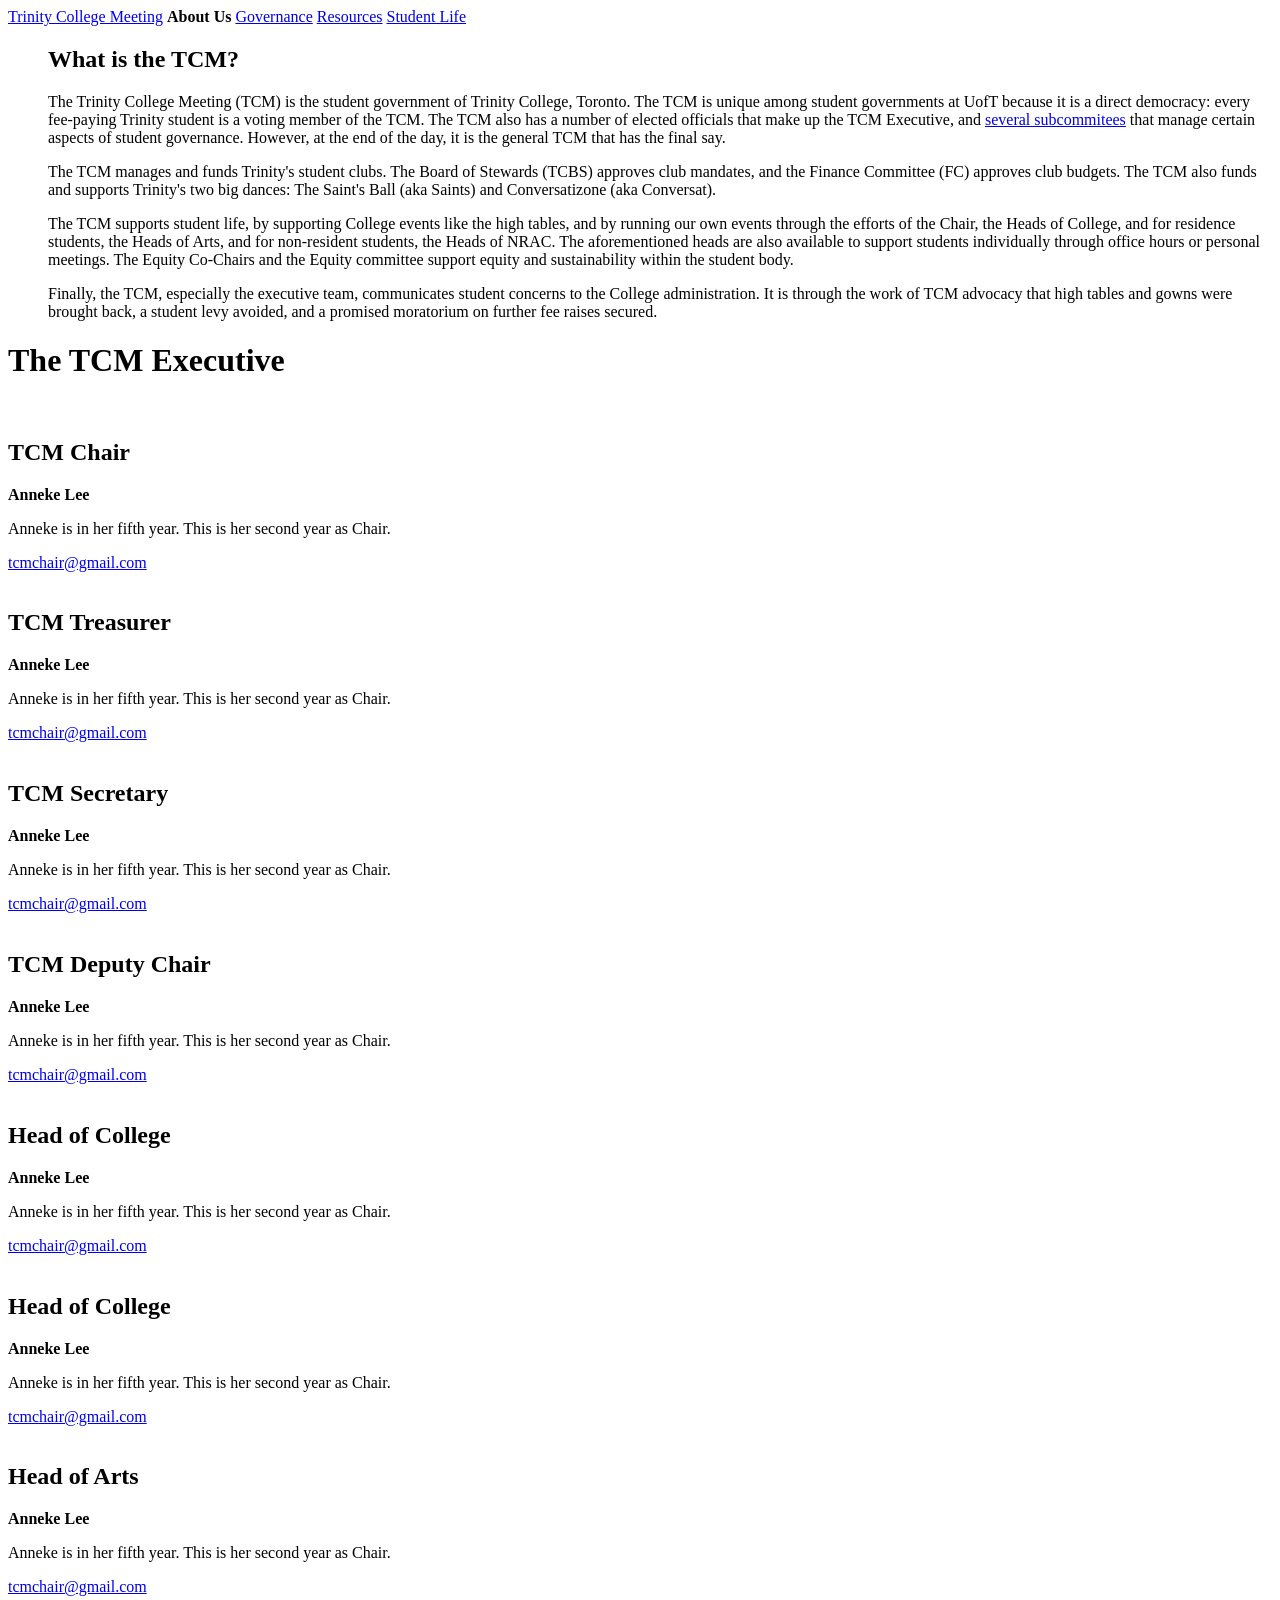
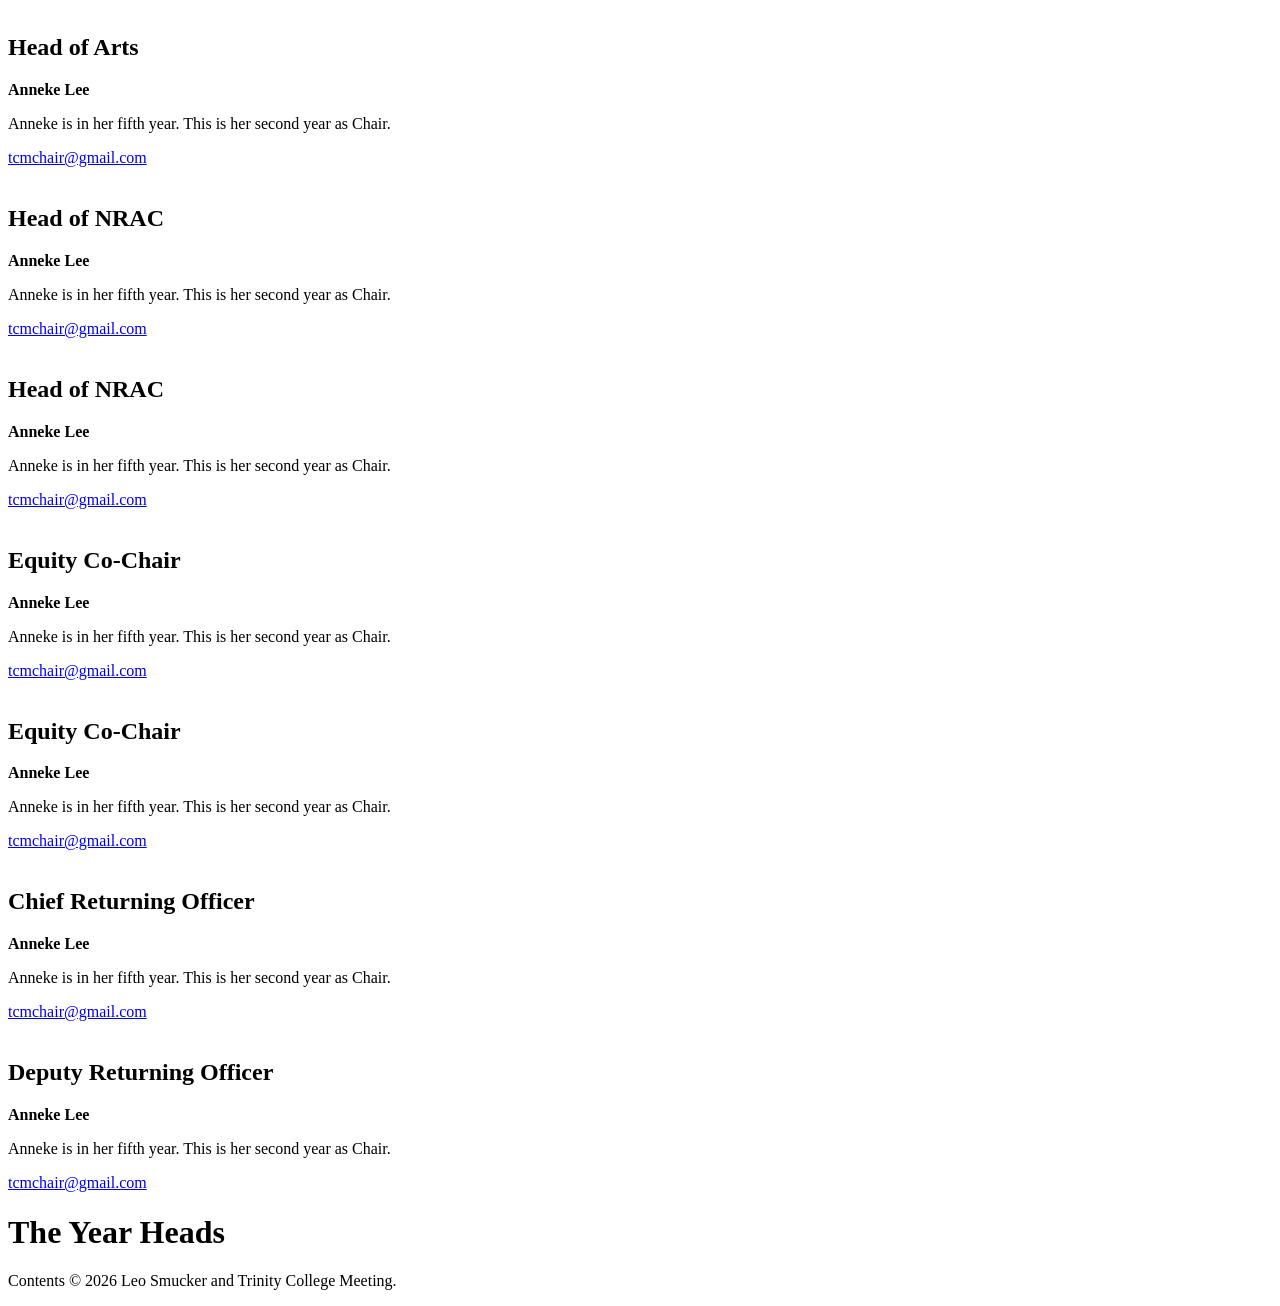
==== aboutustcm.html @ 6f11f67d "Test initial upload" ====
<!doctype html>
<html>
<head>
<title>About Us</title>
<link href="TCMwebsitestylesheet.css" rel="stylesheet" type="text/css">
</head>
<body>
<div>
<nav>
<a href="index.html">Trinity College Meeting</a>
<span><b>About Us</b></span>
<a href = "governancetcm.html">Governance</a>
<a href = "resourcestcm.html">Resources</a>
<a href = "studentlifetcm.html">Student Life</a>
</nav>
<main>
<section>
	<ul>
<h2>What is the TCM?</h2>
<p>The Trinity College Meeting (TCM) is the student government of Trinity College, Toronto. The TCM is unique among student governments at UofT because it is a direct democracy: every fee-paying Trinity student is a voting member of the TCM. The TCM also has a number of elected officials that make up the TCM Executive, and <a href = "governancetcm.html">several subcommitees</a> that manage certain aspects of student governance. However, at the end of the day, it is the general TCM that has the final say.</p>
<p>The TCM manages and funds Trinity's student clubs. The Board of Stewards (TCBS) approves club mandates, and the Finance Committee (FC) approves club budgets. The TCM also funds and supports Trinity's two big dances: The Saint's Ball (aka Saints) and Conversatizone (aka Conversat).</p>
<p>The TCM supports student life, by supporting College events like the high tables, and by running our own events through the efforts of the Chair, the Heads of College, and for residence students, the Heads of Arts, and for non-resident students, the Heads of NRAC. The aforementioned heads are also available to support students individually through office hours or personal meetings. The Equity Co-Chairs and the Equity committee support equity and sustainability within the student body.</p>
<p>Finally, the TCM, especially the executive team, communicates student concerns to the College administration. It is through the work of TCM advocacy that high tables and gowns were brought back, a student levy avoided, and a promised moratorium on further fee raises secured.</p>
	</ul>
</section>
<h1>The TCM Executive</h1>
<article class="photos">
	<article class="photobio">
	<img src="AnnekeLeeHeadshot.jpg" alt "Anneke Lee">
	<article class="bios">
	<h2>TCM Chair</h2>
	<p><b>Anneke Lee</b></p>
	<p>Anneke is in her fifth year. This is her second year as Chair.</p>
	<a href="mailto:tcmchair@gmail.com">tcmchair@gmail.com</a>
	</article>
	</article>
	<article class="photobio">
	<img src="PlaceholderPersonPhoto.png" alt "Placeholder">
	<article class="bios">
	<h2>TCM Treasurer</h2>
	<p><b>Anneke Lee</b></p>
	<p>Anneke is in her fifth year. This is her second year as Chair.</p>
	<a href="mailto:tcmchair@gmail.com">tcmchair@gmail.com</a>
	</article>
	</article>
	<article class="photobio">
	<img src="PlaceholderPersonPhoto.png" alt "Placeholder">
	<article class="bios">
	<h2>TCM Secretary</h2>
	<p><b>Anneke Lee</b></p>
	<p>Anneke is in her fifth year. This is her second year as Chair.</p>
	<a href="mailto:tcmchair@gmail.com">tcmchair@gmail.com</a>
	</article>
	</article>
	<article class="photobio">
	<img src="PlaceholderPersonPhoto.png" alt "Placeholder">
	<article class="bios">
	<h2>TCM Deputy Chair</h2>
	<p><b>Anneke Lee</b></p>
	<p>Anneke is in her fifth year. This is her second year as Chair.</p>
	<a href="mailto:tcmchair@gmail.com">tcmchair@gmail.com</a>
	</article>
	</article>
	<article class="photobio">
	<img src="PlaceholderPersonPhoto.png" alt "Placeholder">
	<article class="bios">
	<h2>Head of College</h2>
	<p><b>Anneke Lee</b></p>
	<p>Anneke is in her fifth year. This is her second year as Chair.</p>
	<a href="mailto:tcmchair@gmail.com">tcmchair@gmail.com</a>
	</article>
	</article>
	<article class="photobio">
	<img src="PlaceholderPersonPhoto.png" alt "Placeholder">
	<article class="bios">
	<h2>Head of College</h2>
	<p><b>Anneke Lee</b></p>
	<p>Anneke is in her fifth year. This is her second year as Chair.</p>
	<a href="mailto:tcmchair@gmail.com">tcmchair@gmail.com</a>
	</article>
	</article>
	<article class="photobio">
	<img src="PlaceholderPersonPhoto.png" alt "Placeholder">
	<article class="bios">
	<h2>Head of Arts</h2>
	<p><b>Anneke Lee</b></p>
	<p>Anneke is in her fifth year. This is her second year as Chair.</p>
	<a href="mailto:tcmchair@gmail.com">tcmchair@gmail.com</a>
	</article>
	</article>
	<article class="photobio">
	<img src="PlaceholderPersonPhoto.png" alt "Placeholder">
	<article class="bios">
	<h2>Head of Arts</h2>
	<p><b>Anneke Lee</b></p>
	<p>Anneke is in her fifth year. This is her second year as Chair.</p>
	<a href="mailto:tcmchair@gmail.com">tcmchair@gmail.com</a>
	</article>
	</article>
	<article class="photobio">
	<img src="PlaceholderPersonPhoto.png" alt "Placeholder">
	<article class="bios">
	<h2>Head of NRAC</h2>
	<p><b>Anneke Lee</b></p>
	<p>Anneke is in her fifth year. This is her second year as Chair.</p>
	<a href="mailto:tcmchair@gmail.com">tcmchair@gmail.com</a>
	</article>
	</article>
	<article class="photobio">
	<img src="PlaceholderPersonPhoto.png" alt "Placeholder">
	<article class="bios">
	<h2>Head of NRAC</h2>
	<p><b>Anneke Lee</b></p>
	<p>Anneke is in her fifth year. This is her second year as Chair.</p>
	<a href="mailto:tcmchair@gmail.com">tcmchair@gmail.com</a>
	</article>
	</article>
	<article class="photobio">
	<img src="PlaceholderPersonPhoto.png" alt "Placeholder">
	<article class="bios">
	<h2>Equity Co-Chair</h2>
	<p><b>Anneke Lee</b></p>
	<p>Anneke is in her fifth year. This is her second year as Chair.</p>
	<a href="mailto:tcmchair@gmail.com">tcmchair@gmail.com</a>
	</article>
	</article>
	<article class="photobio">
	<img src="PlaceholderPersonPhoto.png" alt "Placeholder">
	<article class="bios">
	<h2>Equity Co-Chair</h2>
	<p><b>Anneke Lee</b></p>
	<p>Anneke is in her fifth year. This is her second year as Chair.</p>
	<a href="mailto:tcmchair@gmail.com">tcmchair@gmail.com</a>
	</article>
	</article>
	<article class="photobio">
	<img src="PlaceholderPersonPhoto.png" alt "Placeholder">
	<article class="bios">
	<h2>Chief Returning Officer</h2>
	<p><b>Anneke Lee</b></p>
	<p>Anneke is in her fifth year. This is her second year as Chair.</p>
	<a href="mailto:tcmchair@gmail.com">tcmchair@gmail.com</a>
	</article>
	</article>
	<article class="photobio">
	<img src="PlaceholderPersonPhoto.png" alt "Placeholder">
	<article class="bios">
	<h2>Deputy Returning Officer</h2>
	<p><b>Anneke Lee</b></p>
	<p>Anneke is in her fifth year. This is her second year as Chair.</p>
	<a href="mailto:tcmchair@gmail.com">tcmchair@gmail.com</a>
	</article>
	</article>
</article>
<h1>The Year Heads</h1>
<article class="photos">
</article>
</main>
<footer>
</p>Contents © 2026 Leo Smucker and Trinity College Meeting.</p>
</footer>
</div>
</body>
</html>
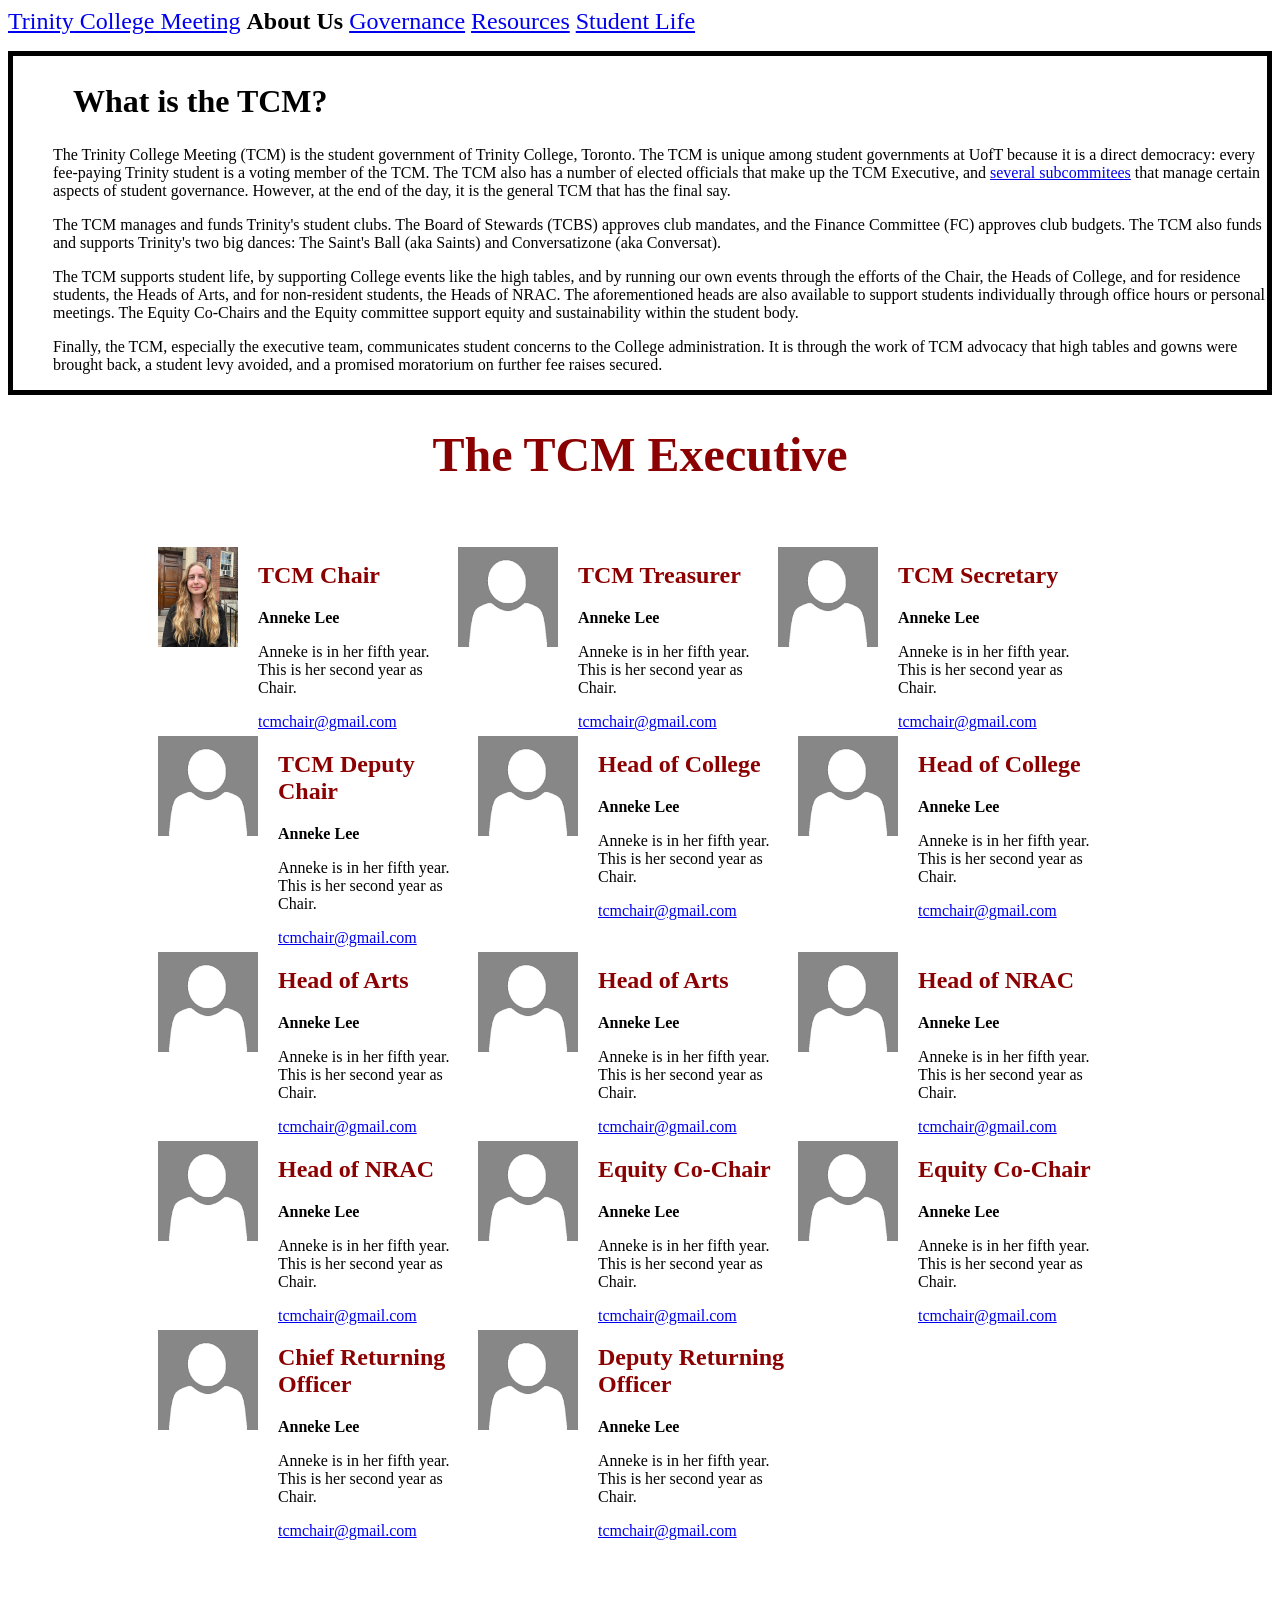
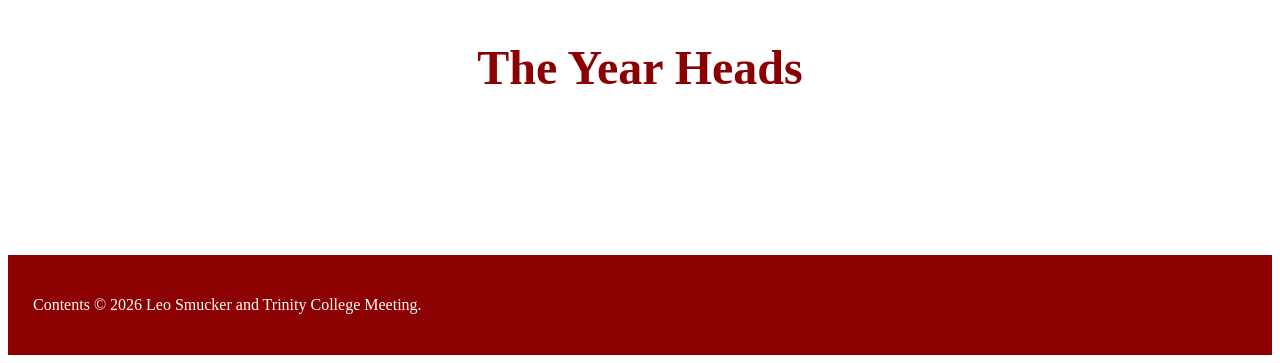
==== commit 5b995cc8: "caps change" ====
--- a/aboutustcm.html
+++ b/aboutustcm.html
@@ -2,7 +2,7 @@
 <html>
 <head>
 <title>About Us</title>
-<link href="TCMwebsitestylesheet.css" rel="stylesheet" type="text/css">
+<link href="tcmwebsitestylesheet.css" rel="stylesheet" type="text/css">
 </head>
 <body>
 <div>
--- a/tcmwebsitestylesheet.css
+++ b/tcmwebsitestylesheet.css
@@ -0,0 +1,120 @@
+body {
+max-width:2000px
+}
+
+main{
+margin: auto;
+}
+
+nav {
+font-size: 1.5em;
+}
+
+#calendartcm {
+width:100%;
+text-align:center;
+margin: 10px;
+}
+
+#calendargov {
+width:100%;
+text-align:center;
+margin: 10px;
+}
+
+h1 {
+color:darkred;
+font-size: 3em;
+margin-bottom: 60px;
+text-align: center;
+}
+
+h2 {
+font-size: 2em;
+margin-left: 20px;
+}
+
+li {
+padding: 15px;
+}
+
+ul {
+border: 5px solid black;
+}
+
+footer {
+background-color: darkred;
+color: white;
+margin: 0;
+padding: 25px;
+}
+
+#logo {
+display: block;
+margin-left: auto;
+margin-right: auto;
+width: 425px;
+}
+
+.photos {
+display: flex;
+flex-wrap: wrap;
+margin-top: 50px;
+margin-left: 150px;
+margin-bottom: 100px;
+}
+
+.photobio {
+display: flex;
+flex-wrap: wrap;
+}
+
+.photos img {
+height: 100px;
+margin-bottom: 5px;
+margin-top: 5px;
+}
+
+.bios h2 {
+font-size:1.5em;
+color:darkred;
+overflow-wrap: break-word;
+white-space: normal;
+width: 200px;
+}
+
+.bios p {
+margin-left: 20px;
+overflow-wrap: break-word;
+white-space: normal;
+width: 200px;
+}
+
+.bios a {
+margin-left: 20px;
+overflow-wrap: break-word;
+white-space: normal;
+width: 200px;
+}
+
+.governance h2 {
+color:darkred;
+text-align:center;
+}
+
+.subcoms {
+display: flex;
+flex-wrap: wrap;
+}
+
+.subsubcoms {
+width: 33%;
+}
+
+.subsubcoms h3{
+text-align:center;
+}
+
+.subsubcoms p {
+margin-left: 15px;
+}
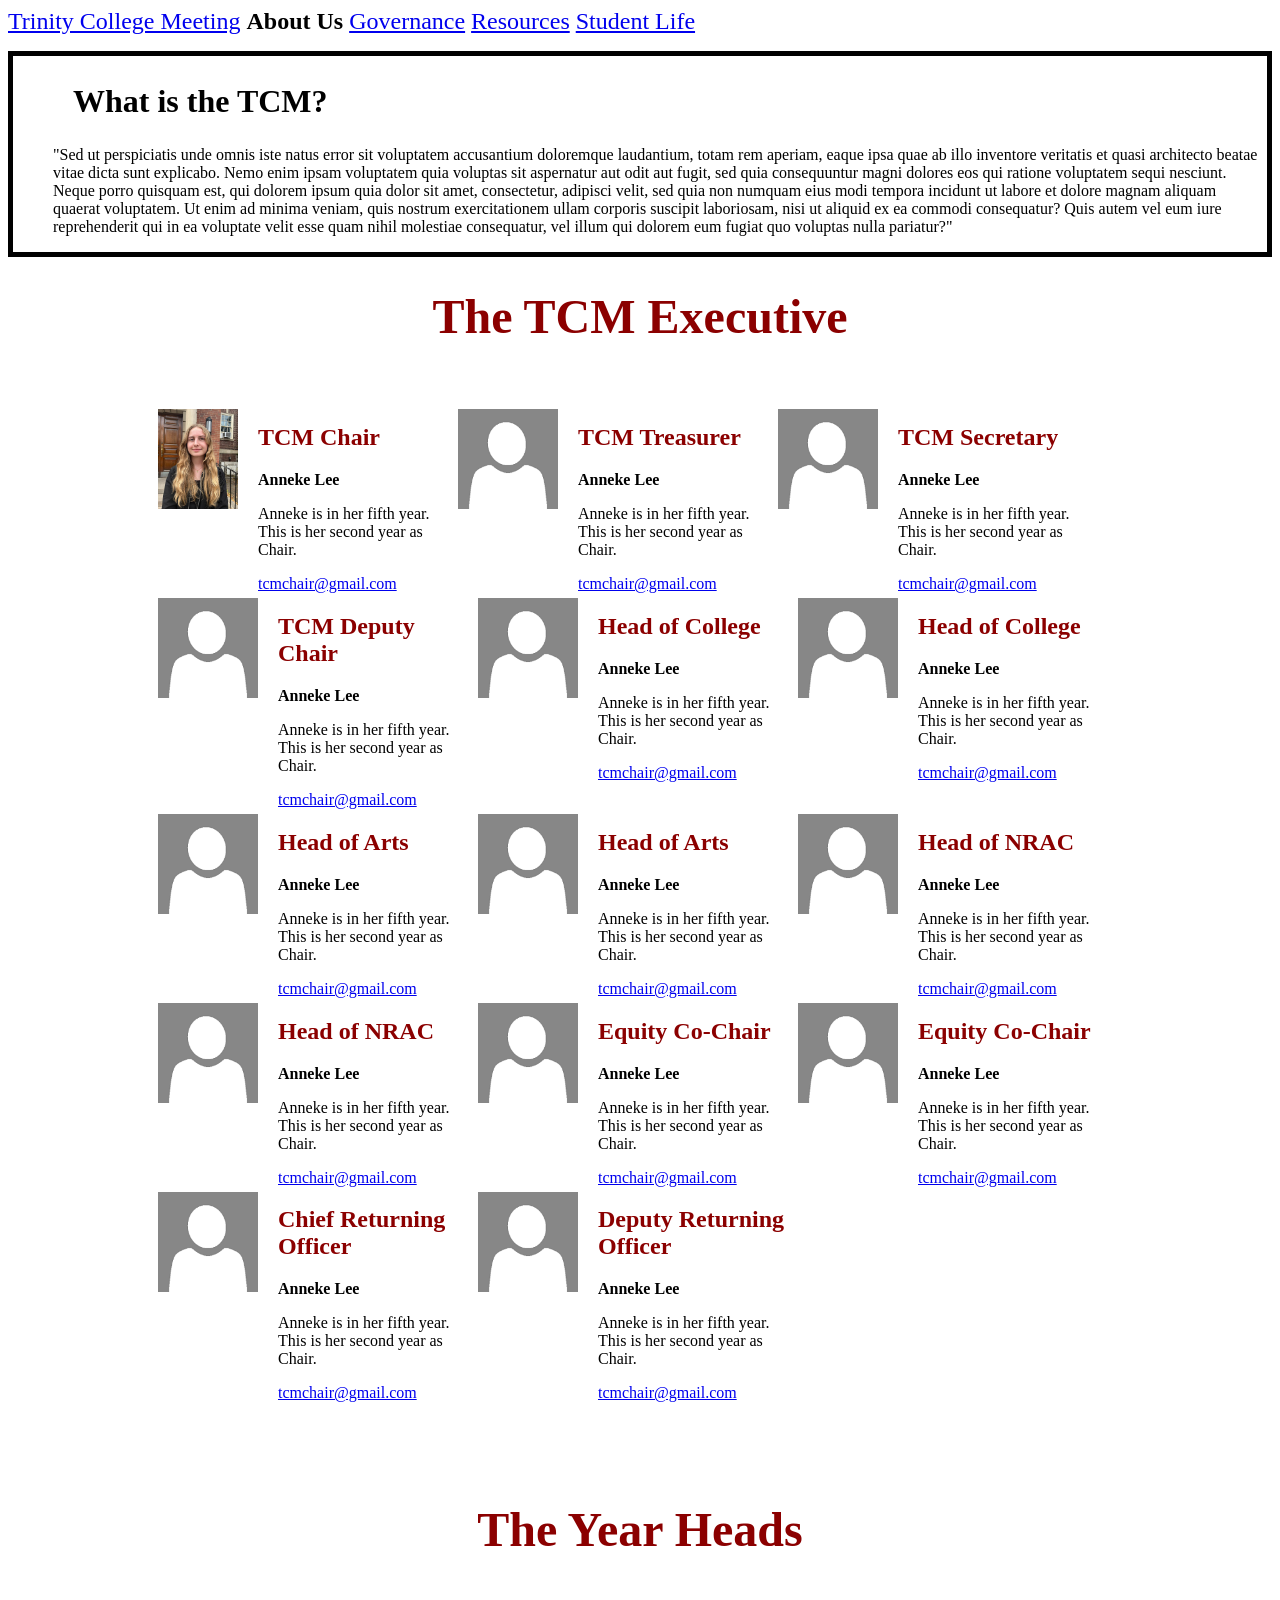
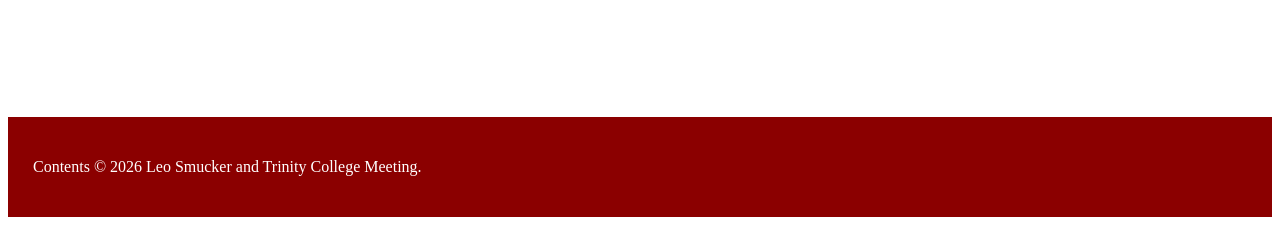
==== commit 3c7c51d7: "placeholder" ====
--- a/aboutustcm.html
+++ b/aboutustcm.html
@@ -17,10 +17,7 @@
 <section>
 	<ul>
 <h2>What is the TCM?</h2>
-<p>The Trinity College Meeting (TCM) is the student government of Trinity College, Toronto. The TCM is unique among student governments at UofT because it is a direct democracy: every fee-paying Trinity student is a voting member of the TCM. The TCM also has a number of elected officials that make up the TCM Executive, and <a href = "governancetcm.html">several subcommitees</a> that manage certain aspects of student governance. However, at the end of the day, it is the general TCM that has the final say.</p>
-<p>The TCM manages and funds Trinity's student clubs. The Board of Stewards (TCBS) approves club mandates, and the Finance Committee (FC) approves club budgets. The TCM also funds and supports Trinity's two big dances: The Saint's Ball (aka Saints) and Conversatizone (aka Conversat).</p>
-<p>The TCM supports student life, by supporting College events like the high tables, and by running our own events through the efforts of the Chair, the Heads of College, and for residence students, the Heads of Arts, and for non-resident students, the Heads of NRAC. The aforementioned heads are also available to support students individually through office hours or personal meetings. The Equity Co-Chairs and the Equity committee support equity and sustainability within the student body.</p>
-<p>Finally, the TCM, especially the executive team, communicates student concerns to the College administration. It is through the work of TCM advocacy that high tables and gowns were brought back, a student levy avoided, and a promised moratorium on further fee raises secured.</p>
+		<p>"Sed ut perspiciatis unde omnis iste natus error sit voluptatem accusantium doloremque laudantium, totam rem aperiam, eaque ipsa quae ab illo inventore veritatis et quasi architecto beatae vitae dicta sunt explicabo. Nemo enim ipsam voluptatem quia voluptas sit aspernatur aut odit aut fugit, sed quia consequuntur magni dolores eos qui ratione voluptatem sequi nesciunt. Neque porro quisquam est, qui dolorem ipsum quia dolor sit amet, consectetur, adipisci velit, sed quia non numquam eius modi tempora incidunt ut labore et dolore magnam aliquam quaerat voluptatem. Ut enim ad minima veniam, quis nostrum exercitationem ullam corporis suscipit laboriosam, nisi ut aliquid ex ea commodi consequatur? Quis autem vel eum iure reprehenderit qui in ea voluptate velit esse quam nihil molestiae consequatur, vel illum qui dolorem eum fugiat quo voluptas nulla pariatur?"</p>
 	</ul>
 </section>
 <h1>The TCM Executive</h1>
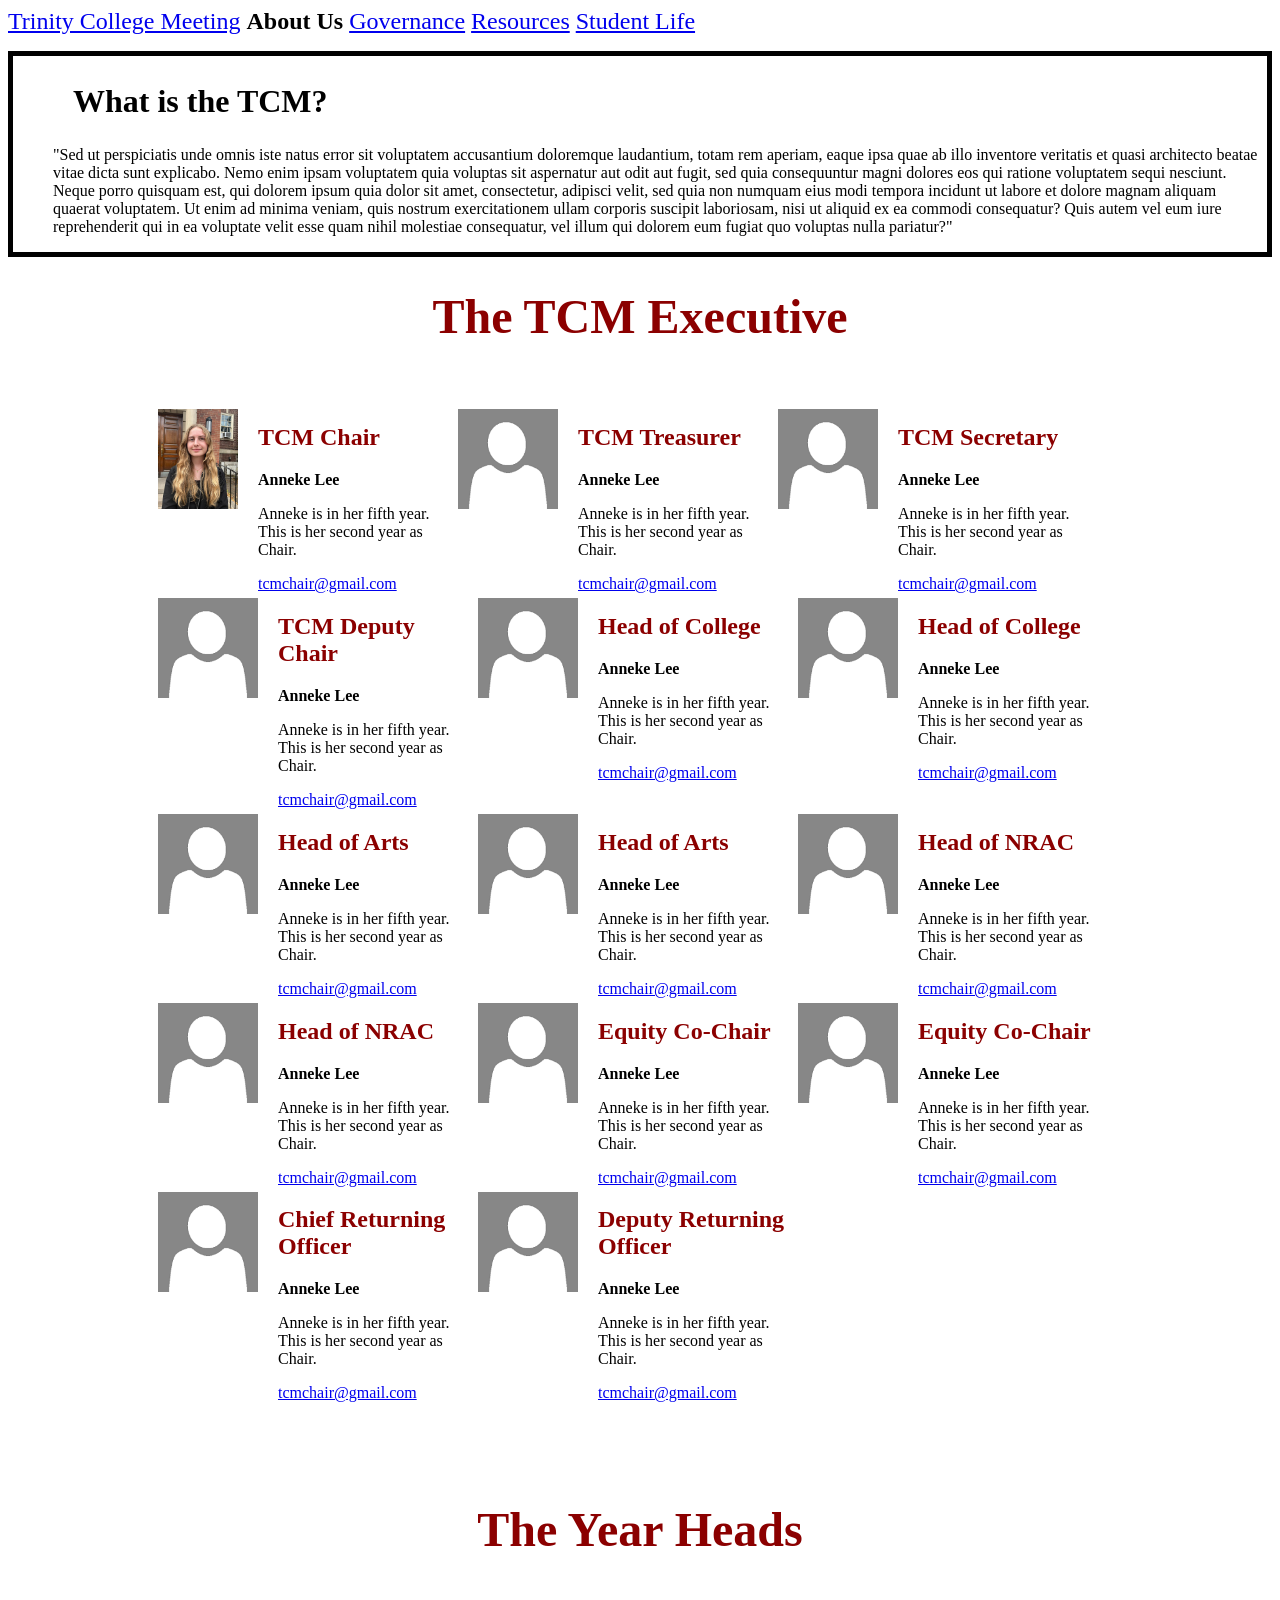
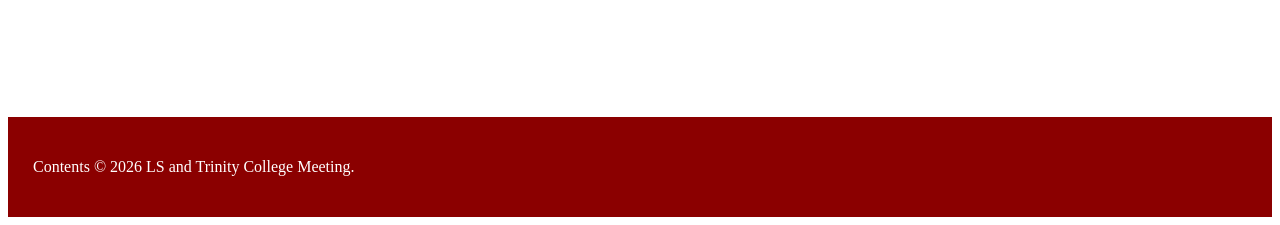
==== commit 88def6c9: "Update aboutustcm.html" ====
--- a/aboutustcm.html
+++ b/aboutustcm.html
@@ -154,7 +154,7 @@
 </article>
 </main>
 <footer>
-</p>Contents © 2026 Leo Smucker and Trinity College Meeting.</p>
+</p>Contents © 2026 LS and Trinity College Meeting.</p>
 </footer>
 </div>
 </body>
